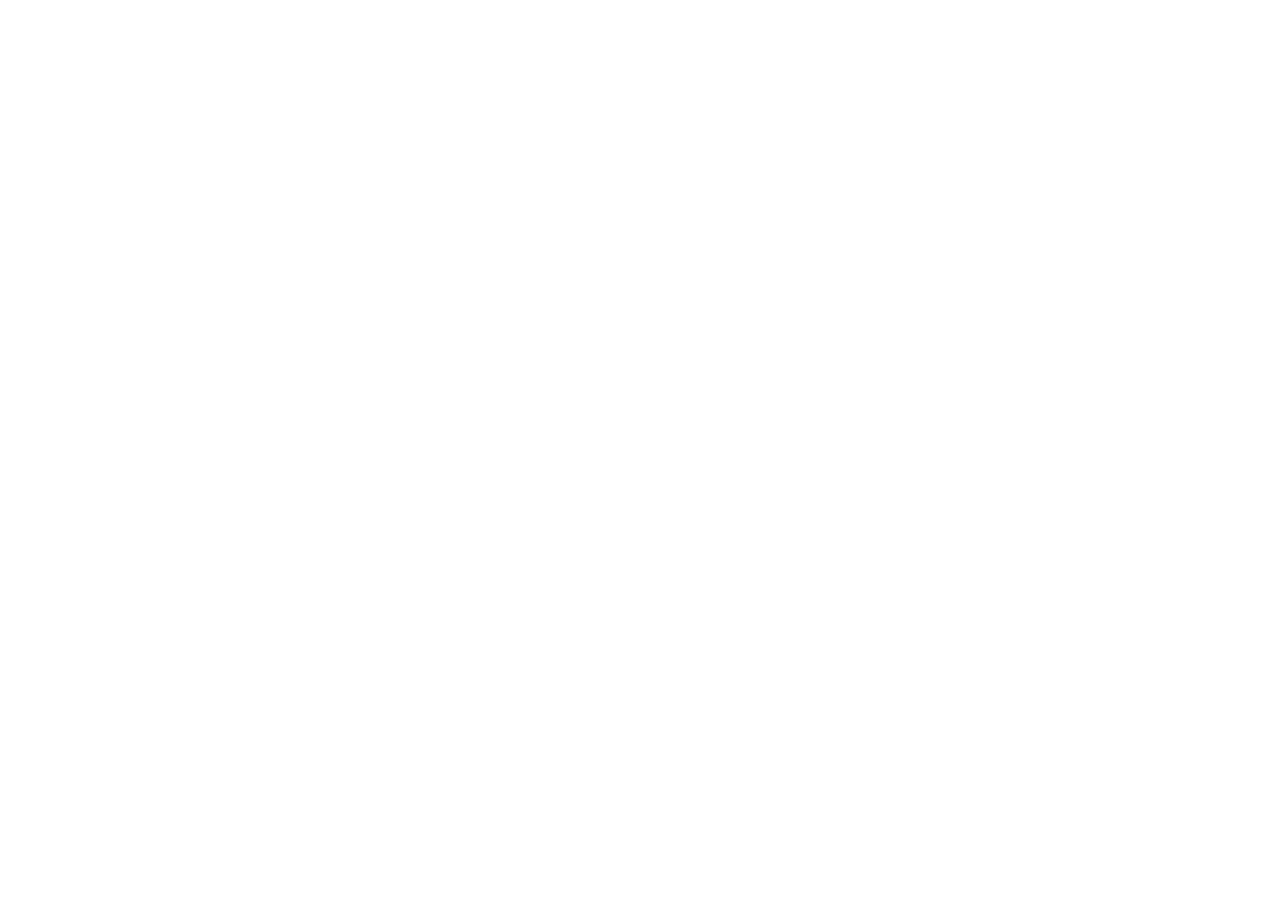
==== index.html @ 2158caef "Updates" ====
<!doctype html><html lang="en"><head><meta charset="utf-8"/><link rel="icon" href="/react-portfolio/favicon.ico"/><meta name="viewport" content="width=device-width,initial-scale=1"/><meta name="theme-color" content="#000000"/><meta name="description" content="Web site created using create-react-app"/><link rel="apple-touch-icon" href="/react-portfolio/logo192.png"/><link rel="manifest" href="/react-portfolio/manifest.json"/><link rel="preconnect" href="https://fonts.googleapis.com"><link rel="preconnect" href="https://fonts.gstatic.com" crossorigin><link href="https://fonts.googleapis.com/css2?family=Work+Sans:wght@300&display=swap" rel="stylesheet"><link rel="stylesheet" href="https://cdn-uicons.flaticon.com/uicons-regular-rounded/css/uicons-regular-rounded.css"><link rel="stylesheet" href="https://cdn.jsdelivr.net/gh/devicons/devicon@v2.15.1/devicon.min.css"><title>Abhishek Yadav</title><script defer="defer" src="/react-portfolio/static/js/main.37ff7e2f.js"></script><link href="/react-portfolio/static/css/main.34a633e7.css" rel="stylesheet"></head><body><noscript>You need to enable JavaScript to run this app.</noscript><div id="root"></div></body></html>
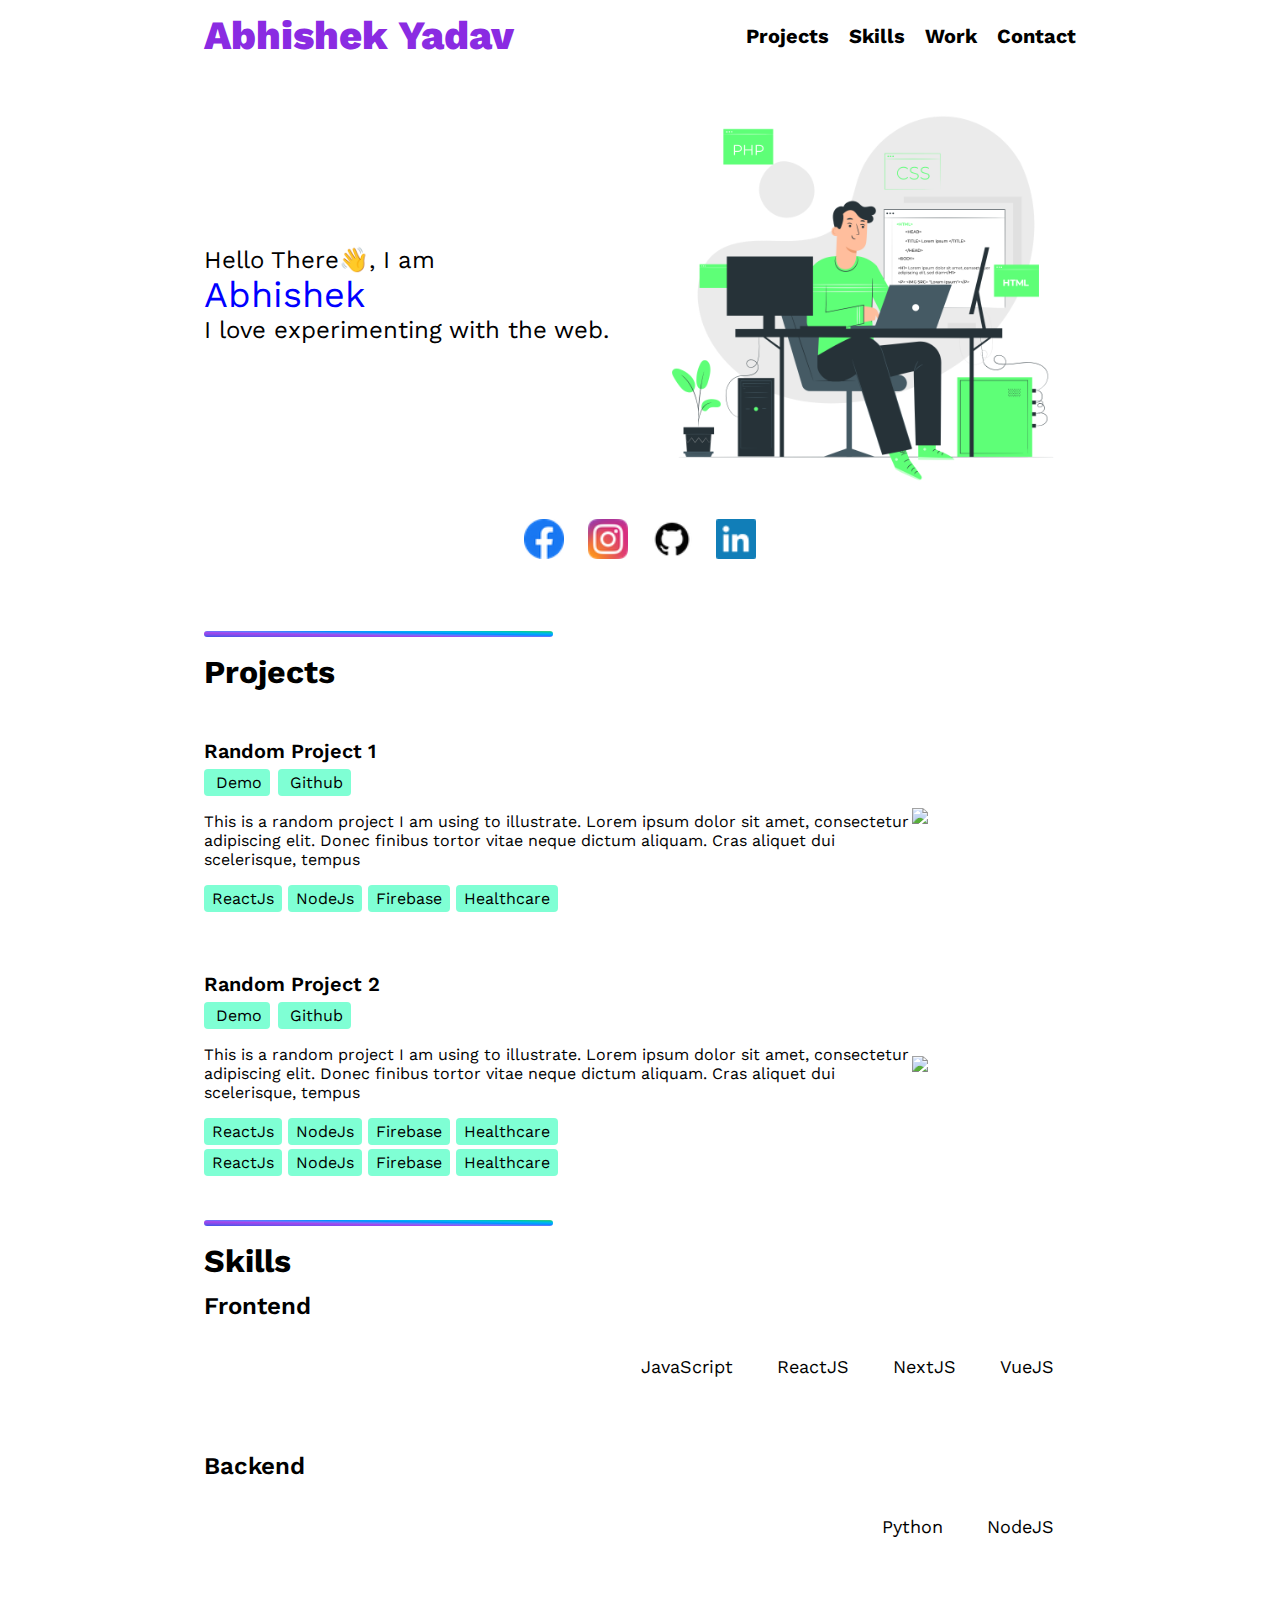
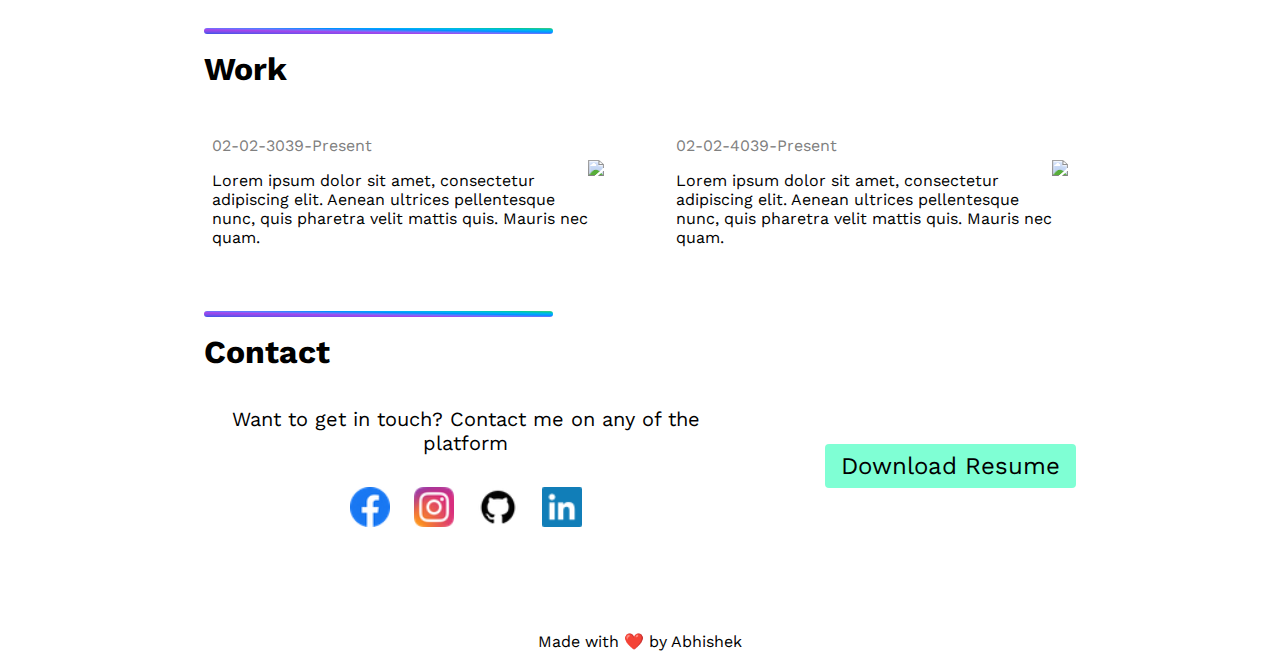
==== commit b65a6d65: "Updates" ====
--- a/index.html
+++ b/index.html
@@ -1 +1 @@
-<!doctype html><html lang="en"><head><meta charset="utf-8"/><link rel="icon" href="/react-portfolio/favicon.ico"/><meta name="viewport" content="width=device-width,initial-scale=1"/><meta name="theme-color" content="#000000"/><meta name="description" content="Web site created using create-react-app"/><link rel="apple-touch-icon" href="/react-portfolio/logo192.png"/><link rel="manifest" href="/react-portfolio/manifest.json"/><link rel="preconnect" href="https://fonts.googleapis.com"><link rel="preconnect" href="https://fonts.gstatic.com" crossorigin><link href="https://fonts.googleapis.com/css2?family=Work+Sans:wght@300&display=swap" rel="stylesheet"><link rel="stylesheet" href="https://cdn-uicons.flaticon.com/uicons-regular-rounded/css/uicons-regular-rounded.css"><link rel="stylesheet" href="https://cdn.jsdelivr.net/gh/devicons/devicon@v2.15.1/devicon.min.css"><title>Abhishek Yadav</title><script defer="defer" src="/react-portfolio/static/js/main.37ff7e2f.js"></script><link href="/react-portfolio/static/css/main.34a633e7.css" rel="stylesheet"></head><body><noscript>You need to enable JavaScript to run this app.</noscript><div id="root"></div></body></html>+<!doctype html><html lang="en"><head><meta charset="utf-8"/><link rel="icon" href="/favicon.ico"/><meta name="viewport" content="width=device-width,initial-scale=1"/><meta name="theme-color" content="#000000"/><meta name="description" content="Web site created using create-react-app"/><link rel="apple-touch-icon" href="/logo192.png"/><link rel="manifest" href="/manifest.json"/><link rel="preconnect" href="https://fonts.googleapis.com"><link rel="preconnect" href="https://fonts.gstatic.com" crossorigin><link href="https://fonts.googleapis.com/css2?family=Work+Sans:wght@300&display=swap" rel="stylesheet"><link rel="stylesheet" href="https://cdn-uicons.flaticon.com/uicons-regular-rounded/css/uicons-regular-rounded.css"><link rel="stylesheet" href="https://cdn.jsdelivr.net/gh/devicons/devicon@v2.15.1/devicon.min.css"><title>Abhishek Yadav</title><script defer="defer" src="/static/js/main.729e01b9.js"></script><link href="/static/css/main.0b90b3fe.css" rel="stylesheet"></head><body><noscript>You need to enable JavaScript to run this app.</noscript><div id="root"></div></body></html>--- a/static/css/main.0b90b3fe.css
+++ b/static/css/main.0b90b3fe.css
@@ -0,0 +1,2 @@
+body{-webkit-font-smoothing:antialiased;-moz-osx-font-smoothing:grayscale;font-family:Work Sans,sans-serif;margin:0}code{font-family:source-code-pro,Menlo,Monaco,Consolas,Courier New,monospace}html{scroll-behavior:smooth}.home{display:flex;flex-direction:column;margin:auto;width:70%}@media only screen and (max-width:1024px){.home{width:90%}}@media only screen and (max-width:512px){.home{width:100%}}.header{align-items:center;justify-content:space-between;padding:12px;position:relative}.header,.menu{display:flex;flex:1 1}.menu{justify-content:flex-end}.menu-icon{font-size:24px}.mobile-menu{display:none}.logo,.web-menu{display:flex}.logo{color:#8a2be2;font-size:40px;font-weight:800}@media only screen and (max-width:720px){.mobile-menu{display:flex}.web-menu{display:none}.logo{font-size:24px}}.mobile{background-color:#fff;display:flex;flex-direction:column;height:100vh;padding:10px 12px;position:absolute;right:0;top:-6px;width:60vh}.close-icon{display:flex;font-size:24px;justify-content:flex-end}.mobile-options{align-items:center;display:flex;flex-direction:column;height:100%;justify-content:center;padding-top:24px;width:100%}.mobile-option{color:#000;display:flex;font-size:24px;margin:12px 0;text-decoration:none}.web{align-items:center;display:flex;flex:1 1}.web-option{font-size:20px;font-weight:700;margin-right:16px}.web-option a{color:#000;text-decoration:none}.option-icon,.web-option a{align-items:center;display:flex}.option-icon{margin-right:4px}.web-option:last-child{margin-right:0}.body{padding:12px 12px 36px}.social-contact{align-items:center;display:flex;justify-content:center}.social-icon-div{cursor:pointer;margin:6px;padding:6px}.social-icon{height:40px}@media only screen and (max-width:720px){.social-icon{height:32px}}.about{padding-bottom:40px}.about-top{align-items:center;display:flex;justify-content:space-between}.picture{height:420px}.about-info{font-size:24px}.info-name{color:blue;font-size:36px}@media only screen and (max-width:720px){.about-top{align-items:center;flex-direction:column;justify-content:center}.picture{height:280px}.about-info{font-size:20px}.info-name{font-size:26px}}.separator{background-image:linear-gradient(to right top,#3654e7,#5c52e9,#784feb,#914aeb,#a745ea,#7d68fb,#4d7fff,#0091ff,#00acfd,#00bdd9,#00c8a3,#6bcc70);border-radius:3px;height:6px;margin:16px 0;width:40%}.project-card{align-items:center;display:flex;flex:1 1;justify-content:space-between;margin:16px 0;padding:8px 0}.project-photo{width:40%}.project-info{margin-top:24px}.project-title{font-size:20px;font-weight:600}.project-tags{display:flex;flex-wrap:wrap;max-width:60%}.tag{background-color:#7fffd4;border-radius:4px;margin-bottom:4px;margin-right:6px;padding:4px 8px}.project-link{color:#000;text-decoration:none}.project-links{display:flex;margin-top:6px}.link-button{background-color:#7fffd4;border-radius:4px;font-size:16px;justify-content:center;margin-right:8px;padding:4px 8px;width:-webkit-max-content;width:max-content}.link-button,.link-button i{align-items:center;display:flex}.link-button i{margin-right:4px}@media only screen and (max-width:720px){.project-photo{width:70%}.project-card{flex-direction:column-reverse}.project-info{margin-left:0;margin-top:12px}.project-tags{max-width:100%}}.project{display:flex;flex:1 1;flex-direction:column}.skills{display:flex;flex-direction:column;width:100%}.skills-section{display:flex;justify-content:space-between;margin:12px 0}.skills-section-title{font-size:24px;font-weight:600}.skills-list{display:flex;flex-wrap:wrap;justify-content:flex-end;max-width:70%}@media only screen and (max-width:720px){.skills-list{justify-content:center;max-width:100%}.skills-section{align-items:center;flex-direction:column}}.skill-card{align-items:center;border-radius:8px;display:flex;flex-direction:column;height:120px;justify-content:center;margin:6px;padding:8px 16px;width:-webkit-max-content;width:max-content}.skill-icon{font-size:80px}.skill-name{font-size:18px}@media only screen and (max-width:720px){.skill-card{height:100px;width:-webkit-max-content;width:max-content}.skill-icon{font-size:60px}}.work-card{align-items:center;display:flex;flex-direction:row-reverse;justify-content:space-between;margin-top:16px;padding:8px;width:45%}.work-logo{height:80px}.work-info{align-items:flex-start;display:flex;flex-direction:column}.work-dates{color:gray}.work-desc{-webkit-line-clamp:2;-webkit-box-orient:horizontal;display:-webkit-box;max-width:80%;overflow:hidden;text-align:left;text-overflow:ellipsis}@media only screen and (max-width:720px){.work-card{width:100%}}.work{display:flex;flex-direction:column;width:100%}.work-list{align-items:center;display:flex;flex-wrap:wrap;justify-content:space-between;margin:24px 0}.contact{display:flex;flex:1 1;flex-direction:column}.section-title{font-size:32px;font-weight:700}.contact-container{align-items:center;display:flex;flex:1 1;justify-content:space-between;margin:16px 0}.contact-left{font-size:20px;max-width:60%;text-align:center}.download{align-items:center;background-color:#7fffd4;border-radius:4px;display:flex;font-size:24px;justify-content:center;padding:8px 16px}.download a{color:#000;text-decoration:none}@media only screen and (max-width:720px){.contact-container{align-items:center;flex-direction:column;justify-content:center}.contact-left{margin-bottom:12px;max-width:100%}.contact-left,.download{font-size:16px}}.footer{align-items:center;display:flex;justify-content:center;margin-top:24px;padding:12px}
+/*# sourceMappingURL=main.0b90b3fe.css.map*/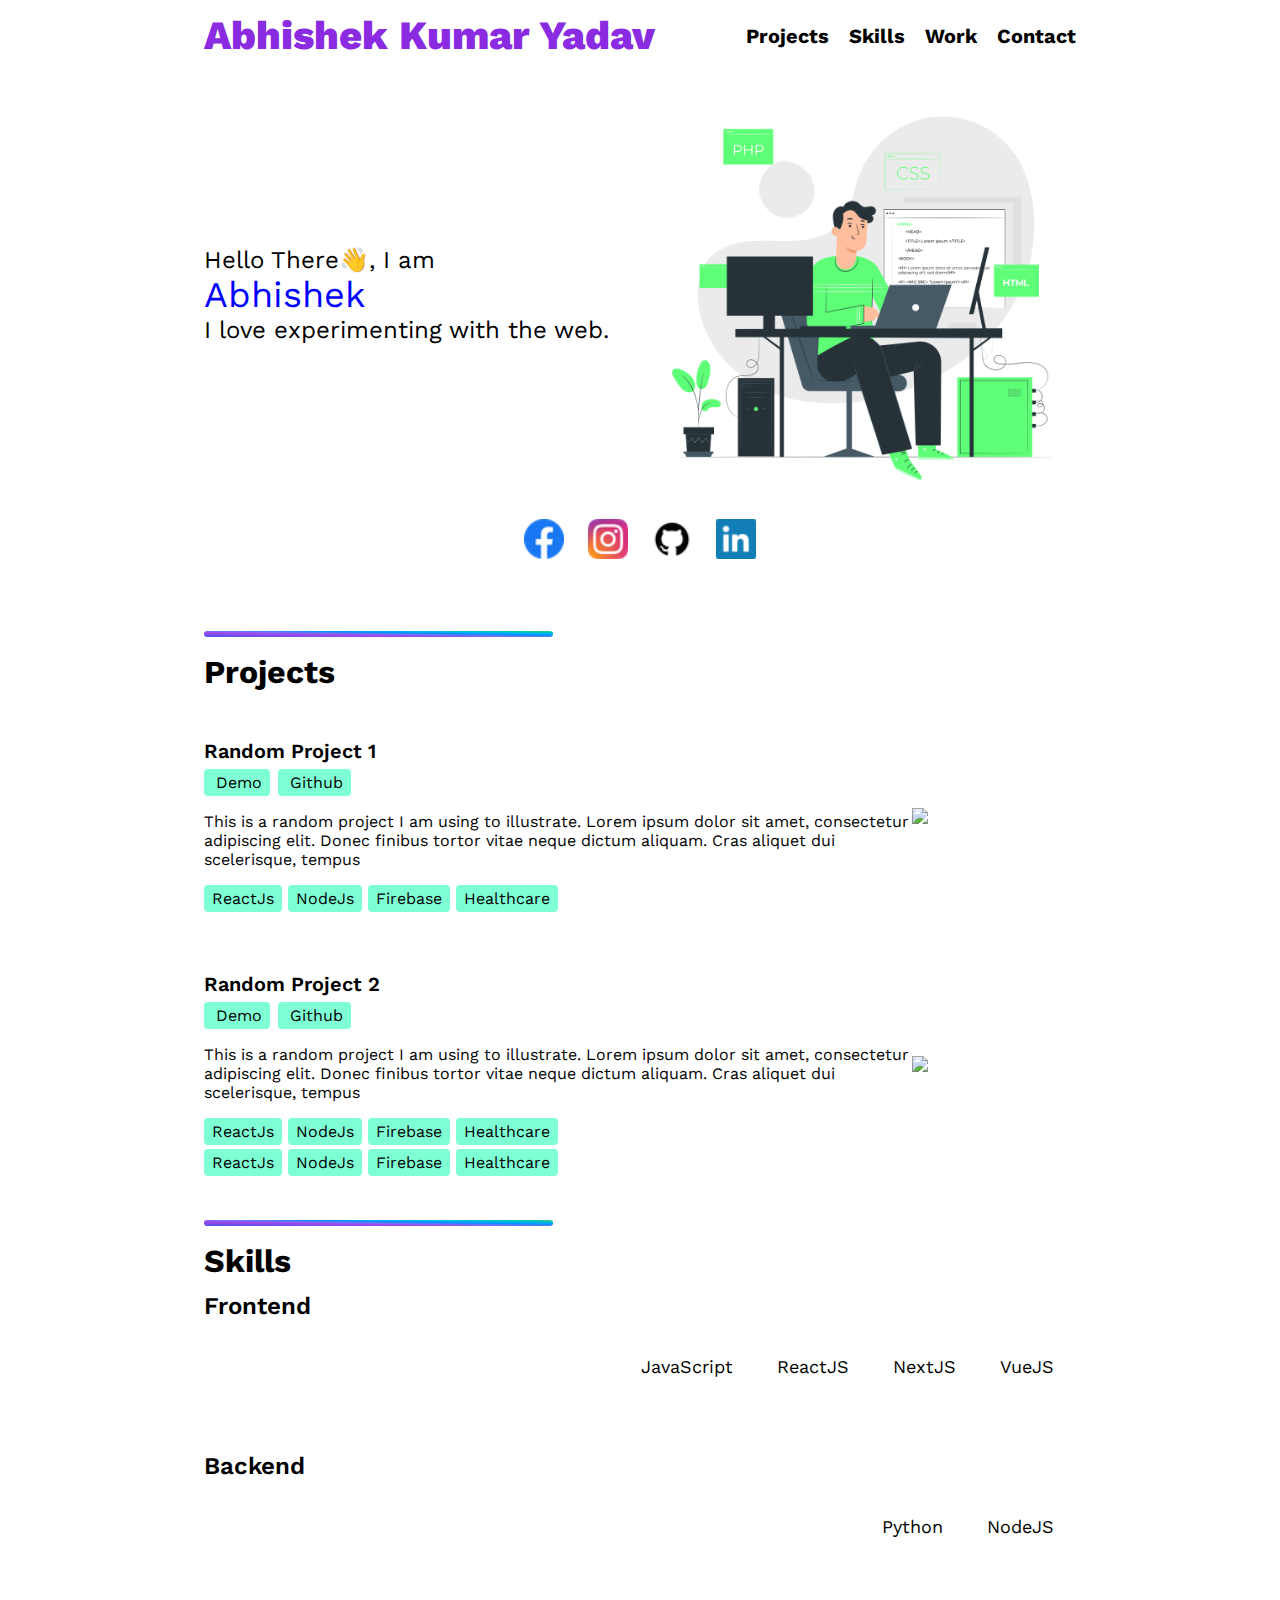
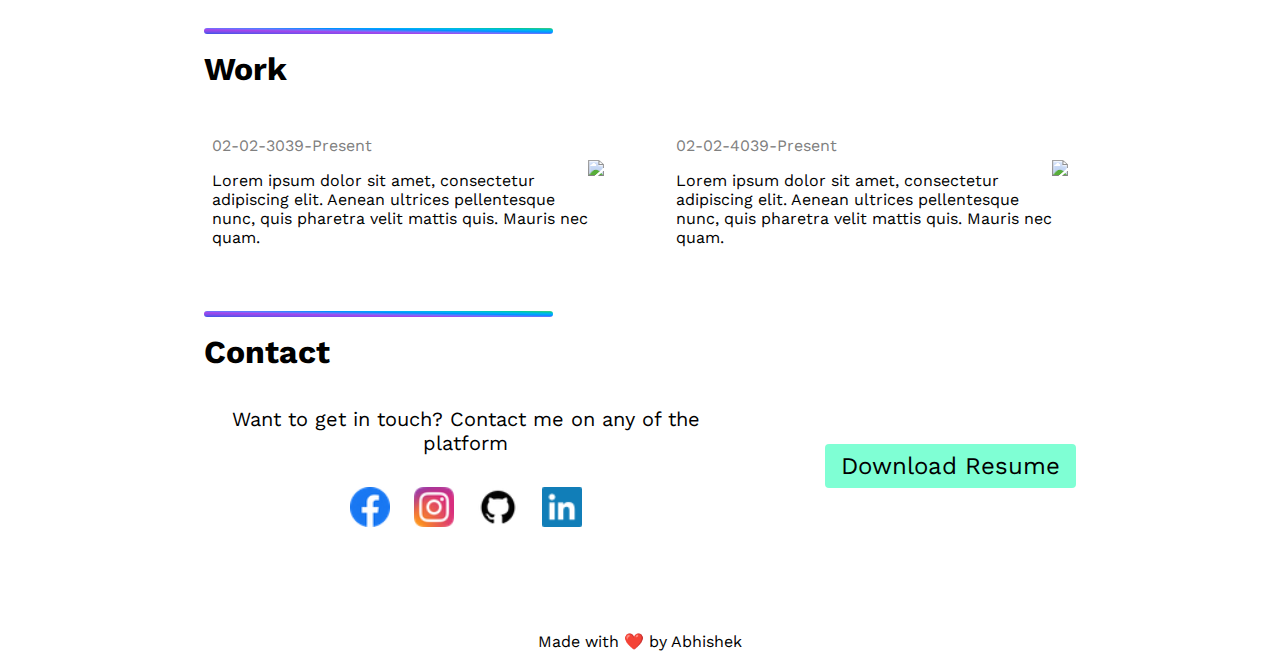
==== commit bc0d16ec: "Updates" ====
--- a/index.html
+++ b/index.html
@@ -1 +1 @@
-<!doctype html><html lang="en"><head><meta charset="utf-8"/><link rel="icon" href="/favicon.ico"/><meta name="viewport" content="width=device-width,initial-scale=1"/><meta name="theme-color" content="#000000"/><meta name="description" content="Web site created using create-react-app"/><link rel="apple-touch-icon" href="/logo192.png"/><link rel="manifest" href="/manifest.json"/><link rel="preconnect" href="https://fonts.googleapis.com"><link rel="preconnect" href="https://fonts.gstatic.com" crossorigin><link href="https://fonts.googleapis.com/css2?family=Work+Sans:wght@300&display=swap" rel="stylesheet"><link rel="stylesheet" href="https://cdn-uicons.flaticon.com/uicons-regular-rounded/css/uicons-regular-rounded.css"><link rel="stylesheet" href="https://cdn.jsdelivr.net/gh/devicons/devicon@v2.15.1/devicon.min.css"><title>Abhishek Yadav</title><script defer="defer" src="/static/js/main.729e01b9.js"></script><link href="/static/css/main.0b90b3fe.css" rel="stylesheet"></head><body><noscript>You need to enable JavaScript to run this app.</noscript><div id="root"></div></body></html>+<!doctype html><html lang="en"><head><meta charset="utf-8"/><link rel="icon" href="/favicon.ico"/><meta name="viewport" content="width=device-width,initial-scale=1"/><meta name="theme-color" content="#000000"/><meta name="description" content="Web site created using create-react-app"/><link rel="apple-touch-icon" href="/logo192.png"/><link rel="manifest" href="/manifest.json"/><link rel="preconnect" href="https://fonts.googleapis.com"><link rel="preconnect" href="https://fonts.gstatic.com" crossorigin><link href="https://fonts.googleapis.com/css2?family=Work+Sans:wght@300&display=swap" rel="stylesheet"><link rel="stylesheet" href="https://cdn-uicons.flaticon.com/uicons-regular-rounded/css/uicons-regular-rounded.css"><link rel="stylesheet" href="https://cdn.jsdelivr.net/gh/devicons/devicon@v2.15.1/devicon.min.css"><title>Abhishek Yadav</title><script defer="defer" src="/static/js/main.bdc00fd8.js"></script><link href="/static/css/main.0b90b3fe.css" rel="stylesheet"></head><body><noscript>You need to enable JavaScript to run this app.</noscript><div id="root"></div></body></html>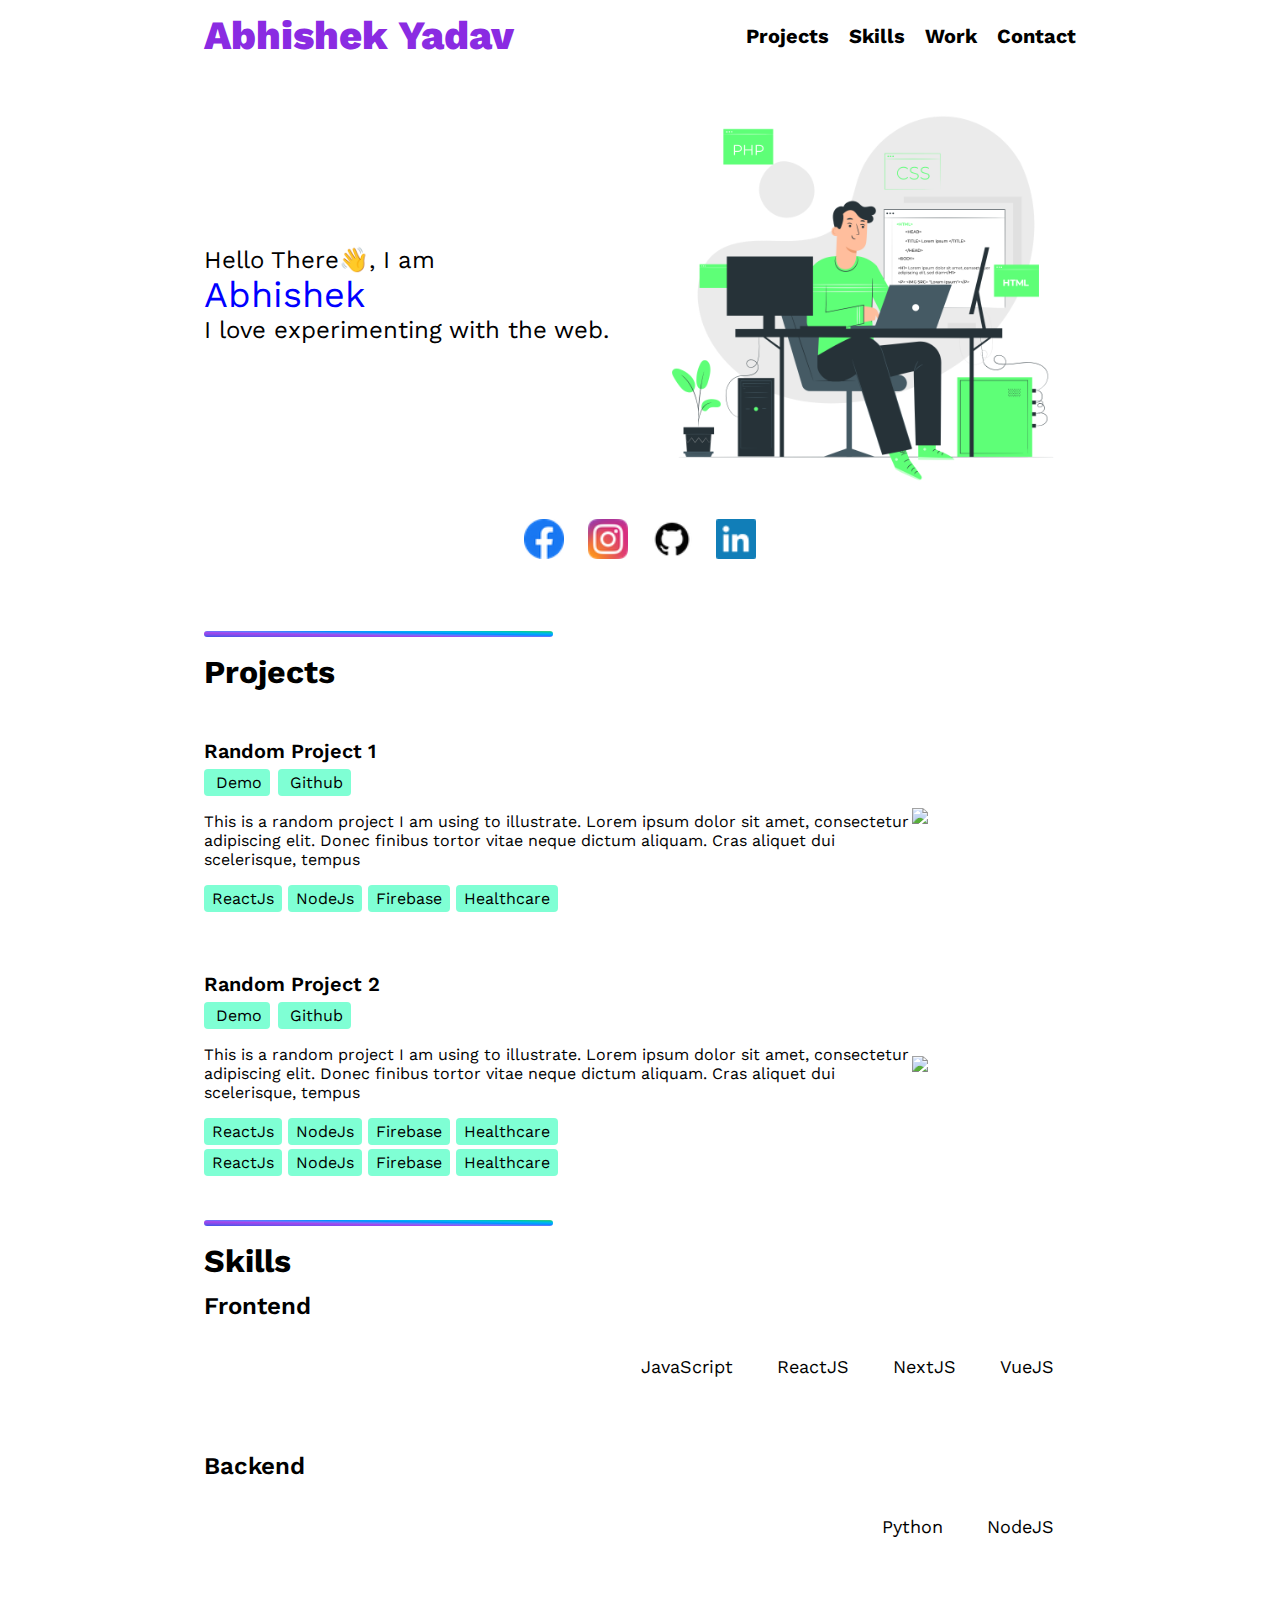
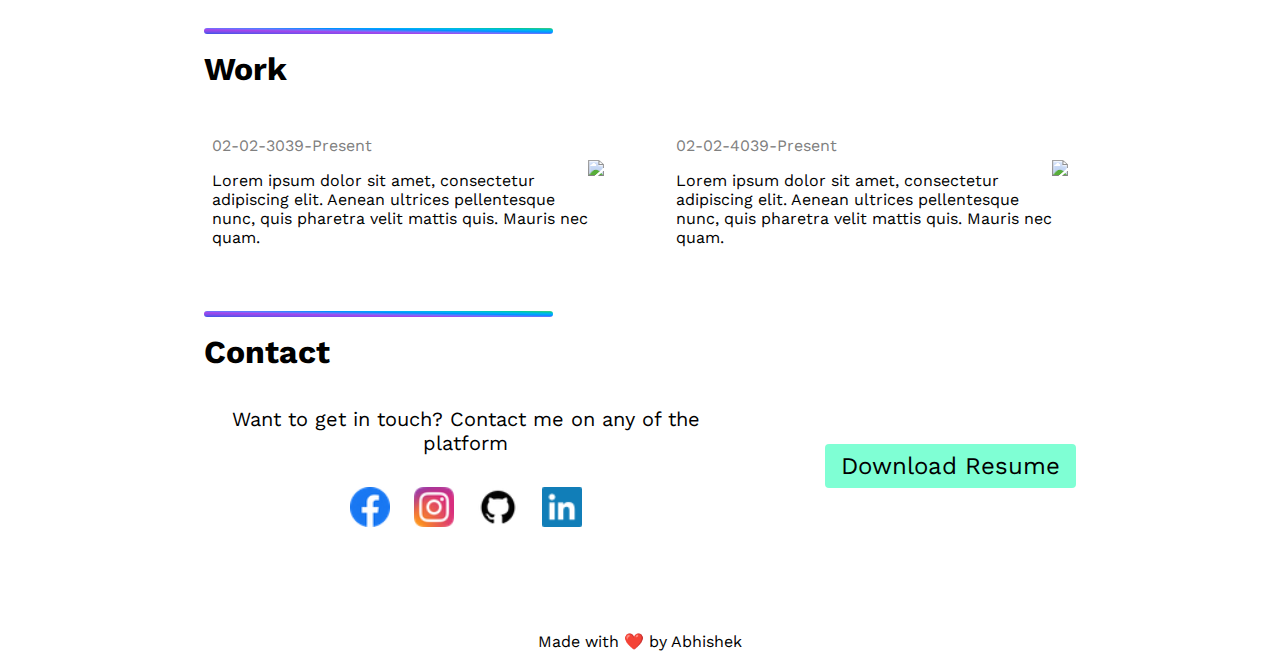
==== commit b17b9901: "Updates" ====
--- a/index.html
+++ b/index.html
@@ -1 +1 @@
-<!doctype html><html lang="en"><head><meta charset="utf-8"/><link rel="icon" href="/favicon.ico"/><meta name="viewport" content="width=device-width,initial-scale=1"/><meta name="theme-color" content="#000000"/><meta name="description" content="Web site created using create-react-app"/><link rel="apple-touch-icon" href="/logo192.png"/><link rel="manifest" href="/manifest.json"/><link rel="preconnect" href="https://fonts.googleapis.com"><link rel="preconnect" href="https://fonts.gstatic.com" crossorigin><link href="https://fonts.googleapis.com/css2?family=Work+Sans:wght@300&display=swap" rel="stylesheet"><link rel="stylesheet" href="https://cdn-uicons.flaticon.com/uicons-regular-rounded/css/uicons-regular-rounded.css"><link rel="stylesheet" href="https://cdn.jsdelivr.net/gh/devicons/devicon@v2.15.1/devicon.min.css"><title>Abhishek Yadav</title><script defer="defer" src="/static/js/main.bdc00fd8.js"></script><link href="/static/css/main.0b90b3fe.css" rel="stylesheet"></head><body><noscript>You need to enable JavaScript to run this app.</noscript><div id="root"></div></body></html>+<!doctype html><html lang="en"><head><meta charset="utf-8"/><link rel="icon" href="/favicon.ico"/><meta name="viewport" content="width=device-width,initial-scale=1"/><meta name="theme-color" content="#000000"/><meta name="description" content="Web site created using create-react-app"/><link rel="apple-touch-icon" href="/logo192.png"/><link rel="manifest" href="/manifest.json"/><link rel="preconnect" href="https://fonts.googleapis.com"><link rel="preconnect" href="https://fonts.gstatic.com" crossorigin><link href="https://fonts.googleapis.com/css2?family=Work+Sans:wght@300&display=swap" rel="stylesheet"><link rel="stylesheet" href="https://cdn-uicons.flaticon.com/uicons-regular-rounded/css/uicons-regular-rounded.css"><link rel="stylesheet" href="https://cdn.jsdelivr.net/gh/devicons/devicon@v2.15.1/devicon.min.css"><title>Abhishek Yadav</title><script defer="defer" src="/static/js/main.729e01b9.js"></script><link href="/static/css/main.0b90b3fe.css" rel="stylesheet"></head><body><noscript>You need to enable JavaScript to run this app.</noscript><div id="root"></div></body></html>